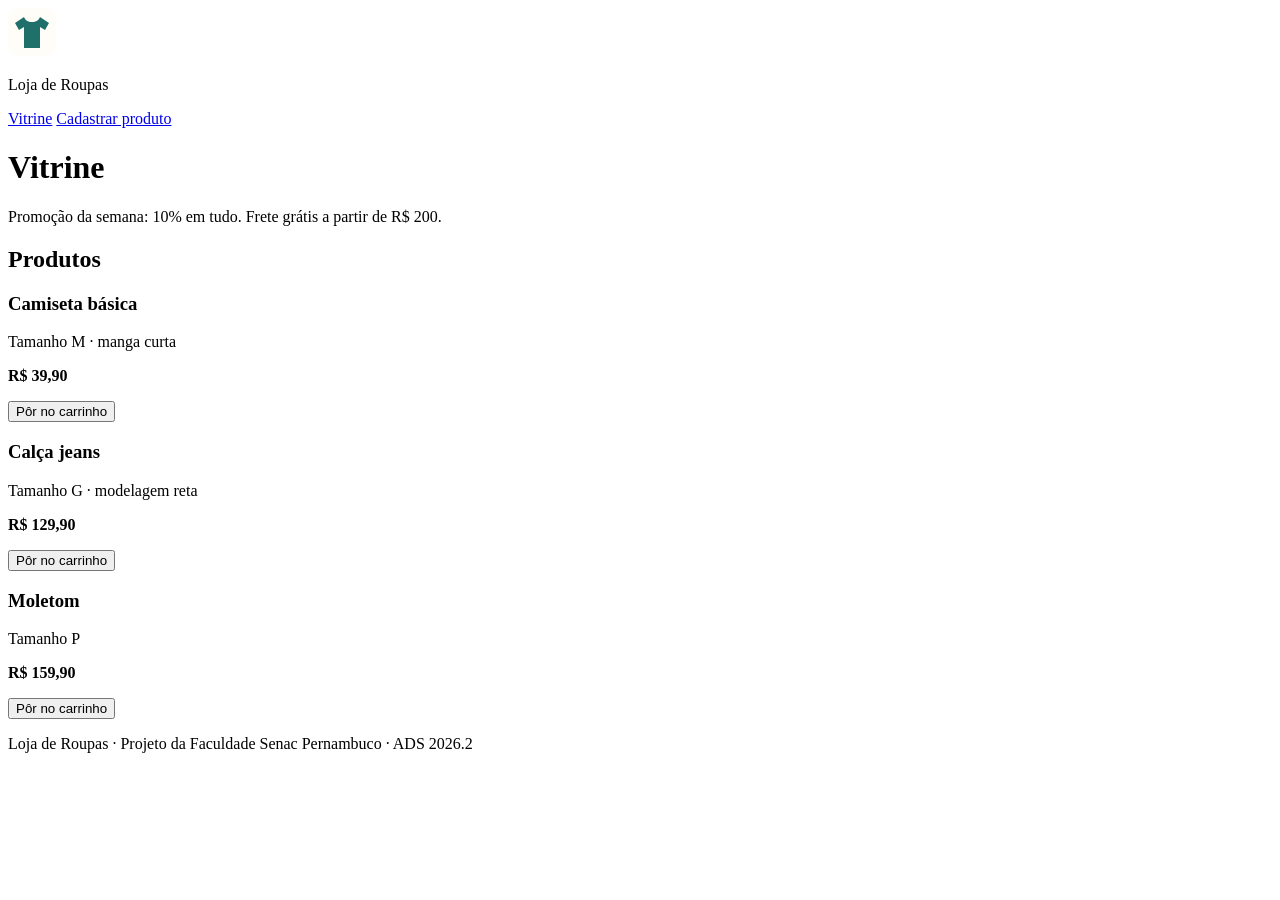
==== front/index.html @ 55b8df46 "Fase 3-1: vitrine em HTML semântico" ====
<!doctype html>
<html lang="pt-BR">
<head>
  <meta charset="utf-8">
  <meta name="viewport" content="width=device-width, initial-scale=1">
  <title>Vitrine · Loja de Roupas</title>
</head>
<body>
  <header>
    <img src="img/logo.svg" alt="Logotipo da Loja de Roupas: uma camiseta" width="48" height="48">
    <p>Loja de Roupas</p>
    <nav aria-label="Principal">
      <a href="index.html">Vitrine</a>
      <a href="cadastro.html">Cadastrar produto</a>
    </nav>
  </header>

  <main>
    <h1>Vitrine</h1>
    <p>Promoção da semana: 10% em tudo. Frete grátis a partir de R$ 200.</p>

    <section aria-labelledby="titulo-produtos">
      <h2 id="titulo-produtos">Produtos</h2>

      <article>
        <h3>Camiseta básica</h3>
        <p>Tamanho M · manga curta</p>
        <p><strong>R$ 39,90</strong></p>
        <button type="button">Pôr no carrinho</button>
      </article>

      <article>
        <h3>Calça jeans</h3>
        <p>Tamanho G · modelagem reta</p>
        <p><strong>R$ 129,90</strong></p>
        <button type="button">Pôr no carrinho</button>
      </article>

      <article>
        <h3>Moletom</h3>
        <p>Tamanho P</p>
        <p><strong>R$ 159,90</strong></p>
        <button type="button">Pôr no carrinho</button>
      </article>
    </section>
  </main>

  <footer>
    <p>Loja de Roupas · Projeto da Faculdade Senac Pernambuco · ADS 2026.2</p>
  </footer>
</body>
</html>
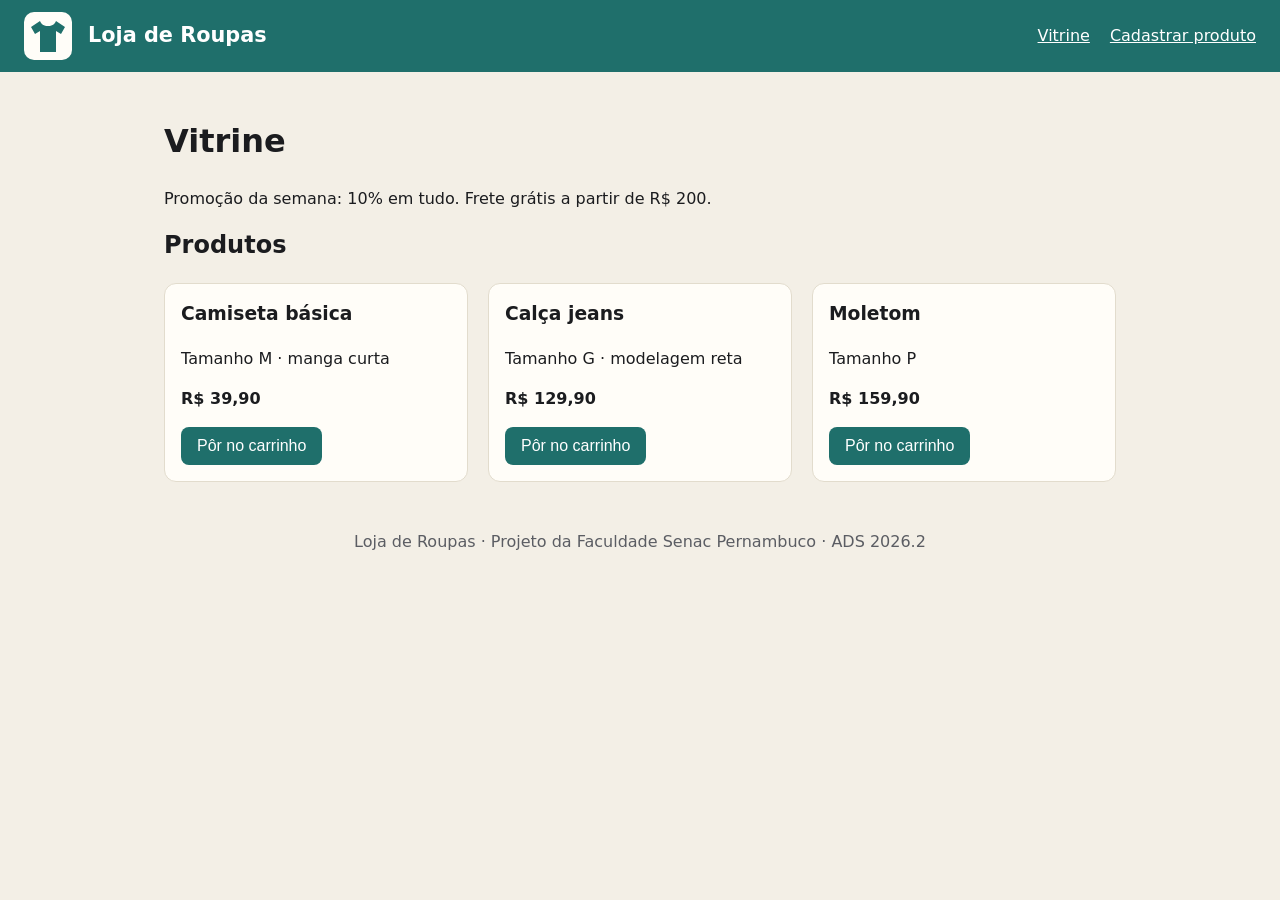
==== commit 695ab6c2: "Fase 3-2: CSS com Flexbox e Grid" ====
--- a/front/index.html
+++ b/front/index.html
@@ -4,6 +4,7 @@
   <meta charset="utf-8">
   <meta name="viewport" content="width=device-width, initial-scale=1">
   <title>Vitrine · Loja de Roupas</title>
+  <link rel="stylesheet" href="estilo.css">
 </head>
 <body>
   <header>
--- a/front/estilo.css
+++ b/front/estilo.css
@@ -0,0 +1,63 @@
+/* Etapa 17: o visual da loja (Aula 11) */
+
+:root {
+  --verde: #1f6f6b;
+  --tinta: #1b1c1f;
+  --fundo: #f3efe6;
+  --cartao: #fffdf8;
+  --borda: #e2dccd;
+}
+
+* { box-sizing: border-box; }       /* largura inclui padding e borda */
+
+body {
+  margin: 0;
+  font-family: system-ui, sans-serif;
+  color: var(--tinta);
+  background: var(--fundo);
+  line-height: 1.5;
+}
+
+/* cabeçalho: logo, nome e menu numa linha só (Flexbox) */
+header {
+  display: flex;
+  align-items: center;
+  gap: 16px;
+  padding: 12px 24px;
+  background: var(--verde);
+  color: #fff;
+}
+header p { font-size: 1.3rem; font-weight: 700; margin: 0; }
+nav { margin-left: auto; display: flex; gap: 20px; }
+nav a { color: #fff; }
+
+main { max-width: 1000px; margin: 0 auto; padding: 24px; }
+
+/* a vitrine: cartões em grade (Grid) */
+section {
+  display: grid;
+  grid-template-columns: repeat(3, 1fr);
+  gap: 20px;
+}
+section h2 { grid-column: 1 / -1; margin: 0; }
+
+article {
+  background: var(--cartao);
+  border: 1px solid var(--borda);
+  border-radius: 12px;
+  padding: 16px;
+}
+article h3 { margin-top: 0; }
+
+button {
+  background: var(--verde);
+  color: #fff;
+  border: 0;
+  border-radius: 8px;
+  padding: 10px 16px;
+  font-size: 1rem;
+  cursor: pointer;
+}
+
+footer { padding: 24px; text-align: center; color: #5b5d63; }
+footer p { margin: 0; }
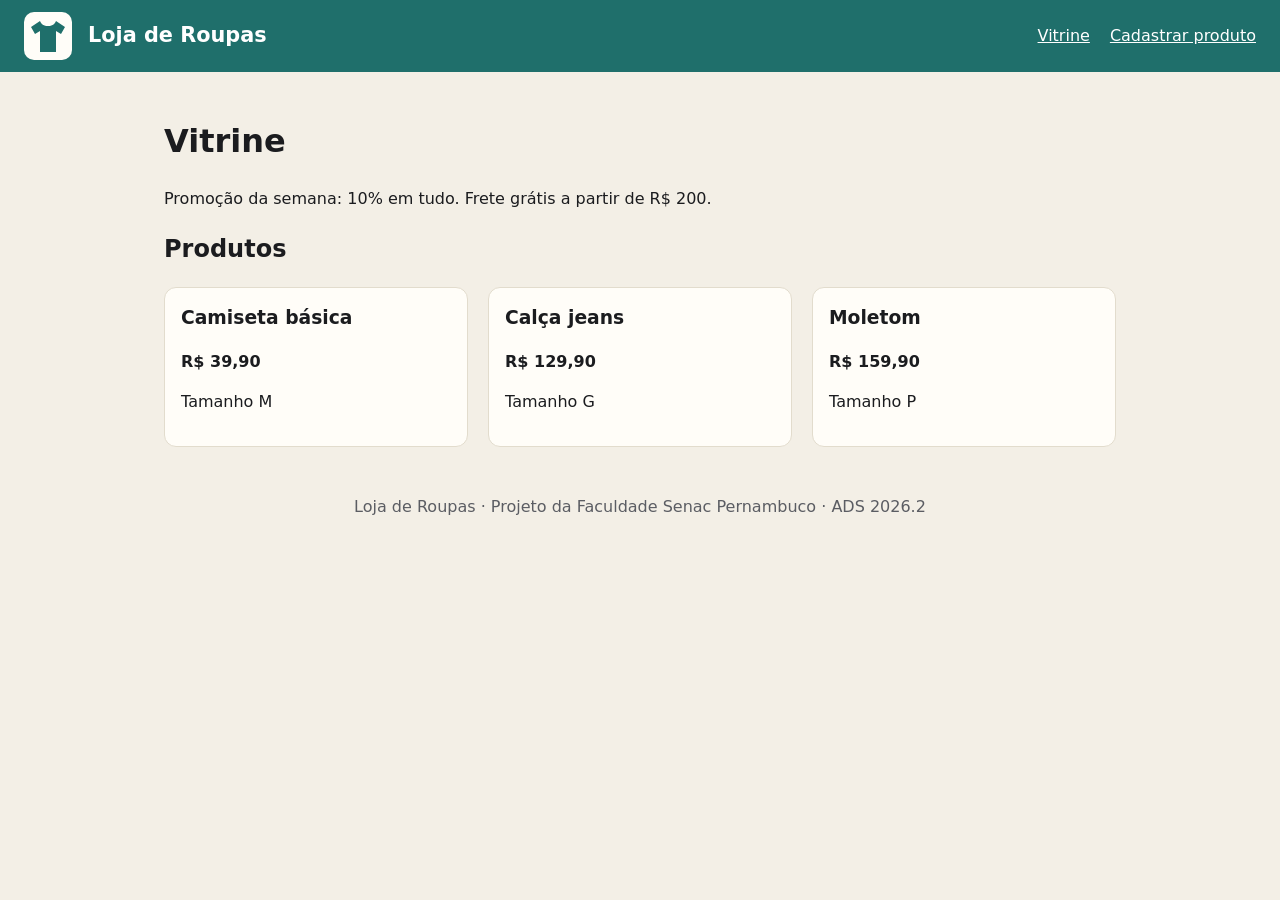
==== commit 7f831cef: "Fase 3-1: vitrine desenhada por JavaScript" ====
--- a/front/index.html
+++ b/front/index.html
@@ -20,34 +20,14 @@
     <h1>Vitrine</h1>
     <p>Promoção da semana: 10% em tudo. Frete grátis a partir de R$ 200.</p>
 
-    <section aria-labelledby="titulo-produtos">
-      <h2 id="titulo-produtos">Produtos</h2>
-
-      <article>
-        <h3>Camiseta básica</h3>
-        <p>Tamanho M · manga curta</p>
-        <p><strong>R$ 39,90</strong></p>
-        <button type="button">Pôr no carrinho</button>
-      </article>
-
-      <article>
-        <h3>Calça jeans</h3>
-        <p>Tamanho G · modelagem reta</p>
-        <p><strong>R$ 129,90</strong></p>
-        <button type="button">Pôr no carrinho</button>
-      </article>
-
-      <article>
-        <h3>Moletom</h3>
-        <p>Tamanho P</p>
-        <p><strong>R$ 159,90</strong></p>
-        <button type="button">Pôr no carrinho</button>
-      </article>
-    </section>
+    <h2 id="titulo-produtos">Produtos</h2>
+    <section id="vitrine" aria-labelledby="titulo-produtos"></section>
   </main>
 
   <footer>
     <p>Loja de Roupas · Projeto da Faculdade Senac Pernambuco · ADS 2026.2</p>
   </footer>
+
+  <script src="app.js"></script>
 </body>
 </html>
--- a/front/estilo.css
+++ b/front/estilo.css
@@ -39,7 +39,6 @@
   grid-template-columns: repeat(3, 1fr);
   gap: 20px;
 }
-section h2 { grid-column: 1 / -1; margin: 0; }
 
 article {
   background: var(--cartao);
@@ -61,3 +60,27 @@
 
 footer { padding: 24px; text-align: center; color: #5b5d63; }
 footer p { margin: 0; }
+
+/* Etapa 18: formulário e telas pequenas */
+
+.formulario {
+  display: flex;
+  flex-direction: column;     /* um campo embaixo do outro */
+  gap: 8px;
+  max-width: 420px;
+}
+.formulario input,
+.formulario select {
+  font-size: 1rem;
+  padding: 10px;
+  border: 1px solid var(--borda);
+  border-radius: 8px;
+}
+.formulario button { margin-top: 12px; align-self: flex-start; }
+
+/* celular: uma coluna de cartões e menu embaixo do nome */
+@media (max-width: 700px) {
+  section { grid-template-columns: 1fr; }
+  header { flex-wrap: wrap; }
+  nav { margin-left: 0; width: 100%; }
+}
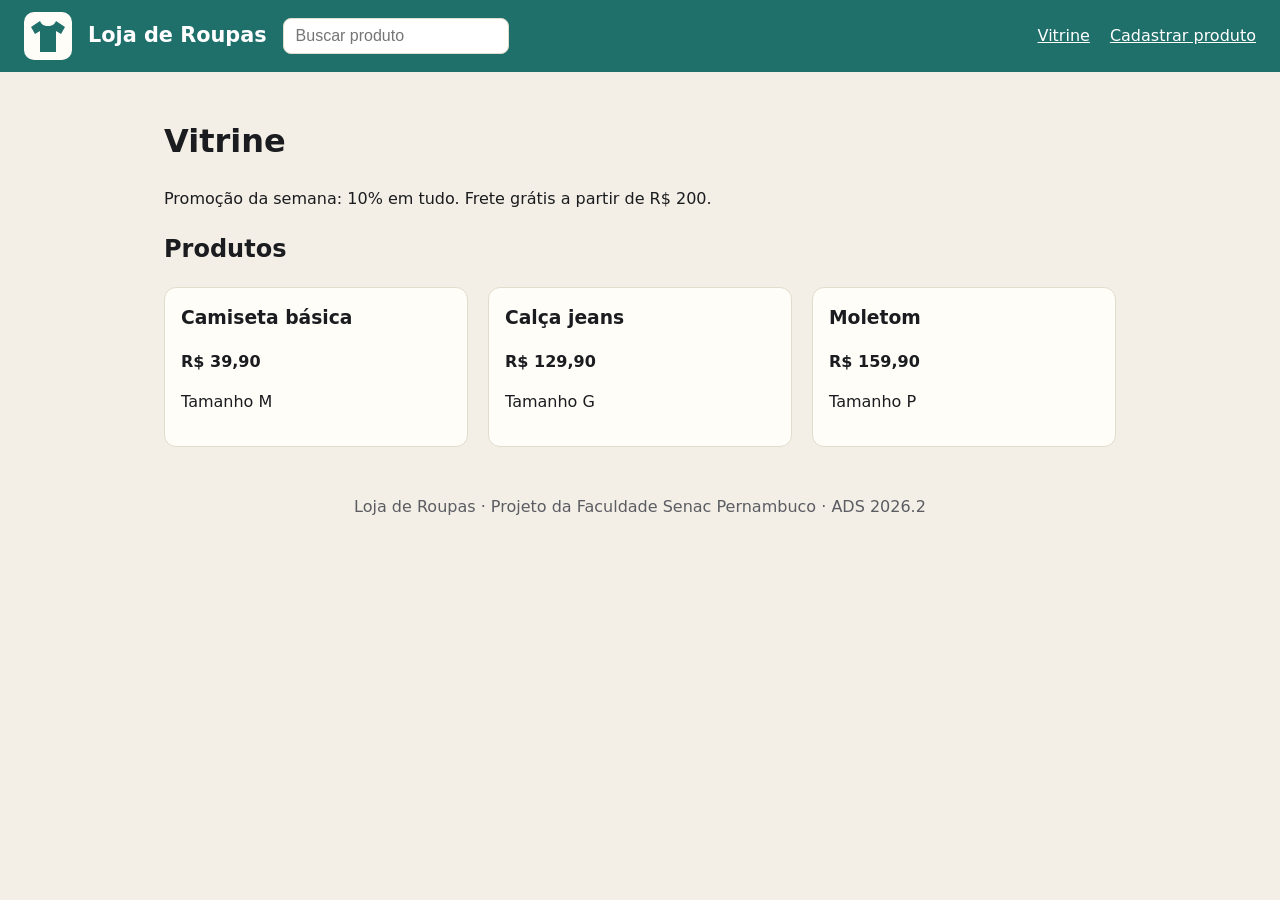
==== commit 5194f9e9: "Fase 3-2: busca que filtra a vitrine" ====
--- a/front/index.html
+++ b/front/index.html
@@ -10,6 +10,8 @@
   <header>
     <img src="img/logo.svg" alt="Logotipo da Loja de Roupas: uma camiseta" width="48" height="48">
     <p>Loja de Roupas</p>
+    <label for="busca" class="so-leitor-de-tela">Buscar produto</label>
+    <input id="busca" type="search" placeholder="Buscar produto">
     <nav aria-label="Principal">
       <a href="index.html">Vitrine</a>
       <a href="cadastro.html">Cadastrar produto</a>
--- a/front/estilo.css
+++ b/front/estilo.css
@@ -28,6 +28,12 @@
   color: #fff;
 }
 header p { font-size: 1.3rem; font-weight: 700; margin: 0; }
+header input[type="search"] {
+  font-size: 1rem;
+  padding: 8px 12px;
+  border: 1px solid var(--borda);
+  border-radius: 8px;
+}
 nav { margin-left: auto; display: flex; gap: 20px; }
 nav a { color: #fff; }
 
@@ -84,3 +90,13 @@
   header { flex-wrap: wrap; }
   nav { margin-left: 0; width: 100%; }
 }
+
+/* rótulo que só o leitor de tela enxerga (o placeholder não substitui o label) */
+.so-leitor-de-tela {
+  position: absolute;
+  width: 1px;
+  height: 1px;
+  overflow: hidden;
+  clip: rect(0 0 0 0);
+  white-space: nowrap;
+}
